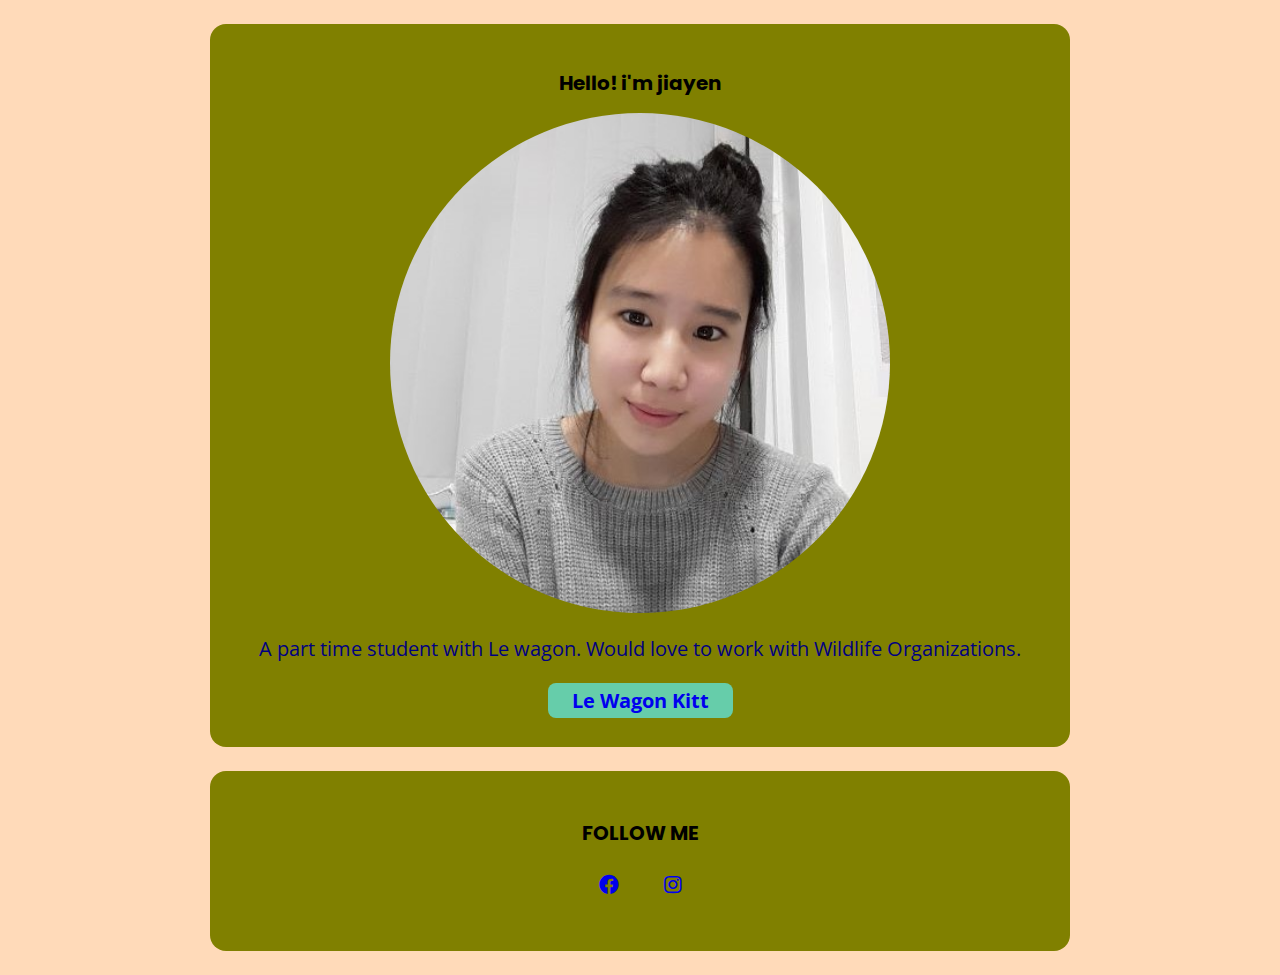
==== profile/index.html @ 6b73beeb "done" ====
<html>
    <head>
      <link rel="stylesheet" href="https://use.fontawesome.com/releases/v5.6.3/css/all.css">
      <link rel="stylesheet" href="style.css">
      <meta name="viewport" content="width=device-width, initial-scale=1">
      <meta charset="utf-8">
      <title> Profile </title>
    </head>

    <body>
      <div class="container">
        <div class="card-white">
          <h1>Hello! i'm jiayen</h1>
          <img src="images/profile.jpg" alt="profile" class="img-circle">
          <p>A part time student with Le wagon. Would love to work with Wildlife Organizations.</p>
          <a href="https://kitt.lewagon.com/alumni/jiayenlee" class="btn-teal"> Le Wagon Kitt </a>
        </div>

        <div class="card-white">
          <h2>FOLLOW ME</h2>
            <ul class="list-inline">
              <li>
                <a href="https://www.facebook.com/" class="social-icon" target="_blank">
                  <i class="fab fa-facebook"></i>
                </a>
              </li>

              <li>
                <a href="https://www.instagram.com/" class="social-icon" target="_blank">
                  <i class="fab fa-instagram"></i>
                </a>
              </li>
            </ul>
        </div>
      </div>
    </body>
</html>
---- profile/style.css ----
@import url('https://fonts.googleapis.com/css2?family=Poppins:wght@600&display=swap');
@import url('https://fonts.googleapis.com/css2?family=Open+Sans&display=swap');
body {
    background-color:peachpuff;
    color: navy;
    font-family: 'Open Sans', sans-serif;
    font-size: 20px;
    line-height: 1.6;
}

h1, h2 {
    color: black;
    font-family: 'Poppins', sans-serif;
    font-size: 20px;
    line-height: 1.6;
}

a {
   color: silkblue;
   text-decoration: none;
   font-weight: bold
}

a:hover {
    color: blue
}

.img-circle{
    width: 500px;
    border-radius: 50%
}

.card-white {
    background-color: olive;
    width: 800px;
    margin: 24px auto;
    padding: 30px;
    text-align: center;
    border-radius: 16px
}

.btn-teal {
    background-color: mediumaquamarine;
    padding: 4px 24px;
    border-radius: 8px
}

.btn-teal:hover {
    background-color: wheat
}

.list-inline {
    list-style: none;
    padding-left: 0px
}

.list-inline > li {
    display: inline-block;
    padding: 0px 20px
}

@media (max-width: 960px) {
    /* For a screen < 960px, this CSS will be read */
    .container {
      width: 700px;
    }
  }
  @media (max-width: 720px) {
    /* For a screen < 720px, this CSS will be read */
    .container {
      width: 500px;
    }
  }
  @media (max-width: 540px) {
    /* For a screen < 540px, this CSS will be read */
    .container {
      width: 300px;
    }
  }
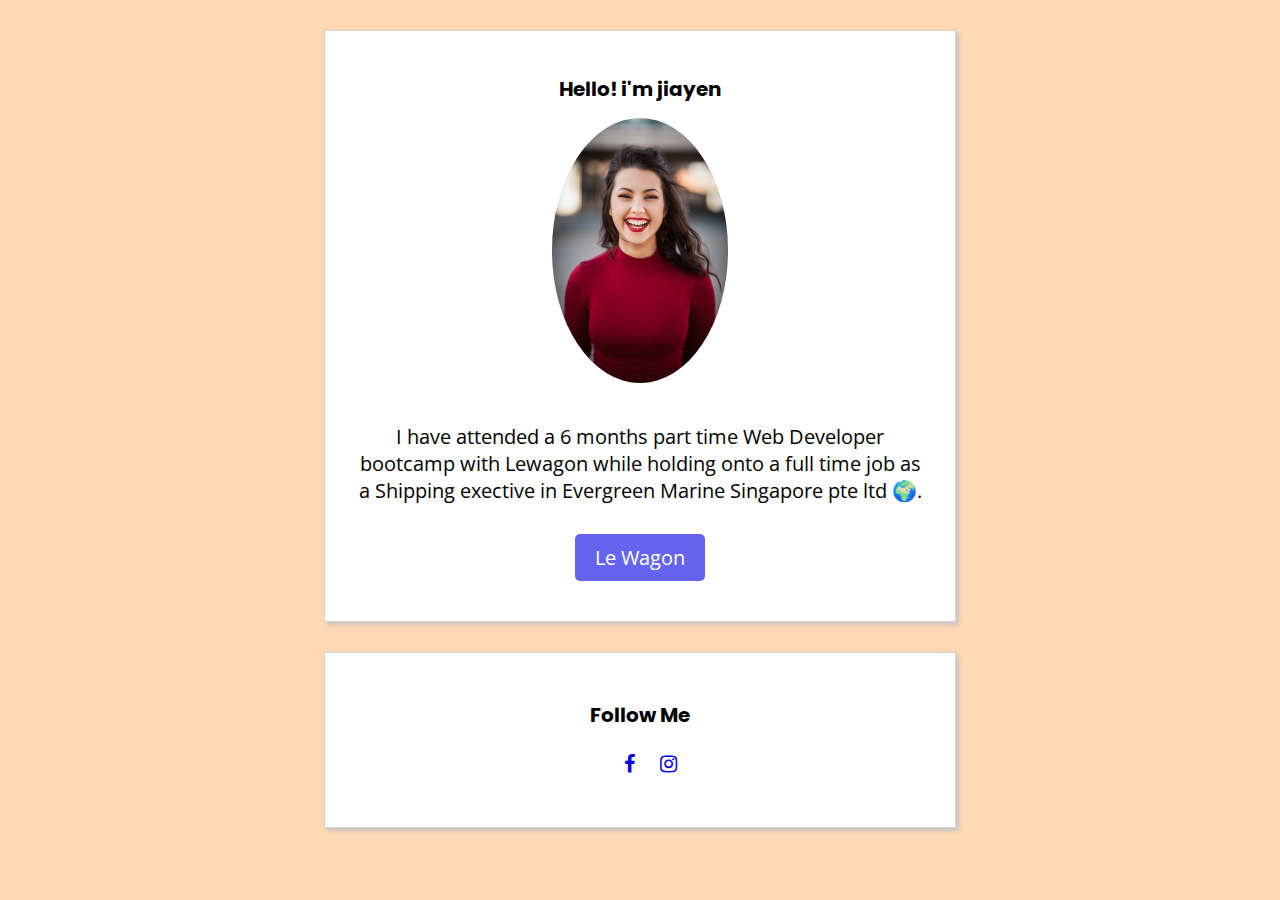
==== commit b96bdccd: "new profile page" ====
--- a/profile/index.html
+++ b/profile/index.html
@@ -1,37 +1,40 @@
 <html>
     <head>
-      <link rel="stylesheet" href="https://use.fontawesome.com/releases/v5.6.3/css/all.css">
       <link rel="stylesheet" href="style.css">
-      <meta name="viewport" content="width=device-width, initial-scale=1">
+      <link rel="stylesheet" href="https://cdnjs.cloudflare.com/ajax/libs/font-awesome/4.7.0/css/font-awesome.min.css">
       <meta charset="utf-8">
       <title> Profile </title>
     </head>
 
     <body>
       <div class="container">
-        <div class="card-white">
+        <div class="card" id="intro-card">
           <h1>Hello! i'm jiayen</h1>
-          <img src="images/profile.jpg" alt="profile" class="img-circle">
-          <p>A part time student with Le wagon. Would love to work with Wildlife Organizations.</p>
-          <a href="https://kitt.lewagon.com/alumni/jiayenlee" class="btn-teal"> Le Wagon Kitt </a>
+
+          <img class="img-circle" src="images/profile.jpg" alt="profile photo"  />
+
+          <p id="intro">I have attended a 6 months part time Web Developer bootcamp with Lewagon while holding onto a full time job as a Shipping exective in Evergreen Marine Singapore pte ltd 🌍.
+          </p>
+
+          <a class="button" href="https://www.lewagon.com" target="_blank">Le Wagon</a>
+
         </div>
 
-        <div class="card-white">
-          <h2>FOLLOW ME</h2>
-            <ul class="list-inline">
-              <li>
-                <a href="https://www.facebook.com/" class="social-icon" target="_blank">
-                  <i class="fab fa-facebook"></i>
-                </a>
-              </li>
-
-              <li>
-                <a href="https://www.instagram.com/" class="social-icon" target="_blank">
-                  <i class="fab fa-instagram"></i>
-                </a>
-              </li>
-            </ul>
-        </div>
+        <div class="card">
+          <h2>Follow Me</h2>
+          <ul>
+            <li>
+              <a href="https://www.facebook.com/" class="social-icon" target="_blank">
+                <i class="fa fa-facebook"></i>
+              </a>
+            </li>
+            <li>
+              <a href="https://www.instagram.com/" target="_blank" class="social-icon">
+                <i class="fa fa-instagram"></i> 
+              </a>
+            </li>
+          </ul>
+        </div>  
       </div>
     </body>
 </html>--- a/profile/style.css
+++ b/profile/style.css
@@ -1,79 +1,66 @@
 @import url('https://fonts.googleapis.com/css2?family=Poppins:wght@600&display=swap');
 @import url('https://fonts.googleapis.com/css2?family=Open+Sans&display=swap');
+
 body {
-    background-color:peachpuff;
-    color: navy;
-    font-family: 'Open Sans', sans-serif;
-    font-size: 20px;
-    line-height: 1.6;
+	background-color: #ffd9b3;
+	color: black;
+	font-family: 'Open Sans', sans-serif;
+	font-size: 20px;
 }
 
 h1, h2 {
-    color: black;
-    font-family: 'Poppins', sans-serif;
-    font-size: 20px;
-    line-height: 1.6;
+	font-family: 'Poppins', sans-serif;
+	font-size: 20px;
 }
 
-a {
-   color: silkblue;
-   text-decoration: none;
-   font-weight: bold
+a{
+  text-decoration: none;
 }
 
-a:hover {
-    color: blue
+.container {
+	width: 50%;
+	margin: 0 auto;
 }
 
-.img-circle{
-    width: 500px;
-    border-radius: 50%
+.card {
+	text-align: center;
+  background: white;
+  padding: 30px;
+	margin: 30px 0;
+  border: 1px solid lightgrey;
+	box-shadow: 3px 3px 5px #c5c3c3;
+
 }
 
-.card-white {
-    background-color: olive;
-    width: 800px;
-    margin: 24px auto;
-    padding: 30px;
-    text-align: center;
-    border-radius: 16px
+#intro-card {
+	padding-bottom: 50px;
 }
 
-.btn-teal {
-    background-color: mediumaquamarine;
-    padding: 4px 24px;
-    border-radius: 8px
+.img-circle {
+	border-radius: 50%;
+	height: 30%;
 }
 
-.btn-teal:hover {
-    background-color: wheat
+#intro {
+	margin: 40px 0 ;
 }
 
-.list-inline {
-    list-style: none;
-    padding-left: 0px
+.button {
+	background-color: rgb(100, 100, 240);
+	color: white;
+	padding: 10px 20px;
+	border-radius: 5px;
 }
 
-.list-inline > li {
-    display: inline-block;
-    padding: 0px 20px
+.button:hover{
+	background-color: rgb(76, 76, 187);
 }
 
-@media (max-width: 960px) {
-    /* For a screen < 960px, this CSS will be read */
-    .container {
-      width: 700px;
-    }
-  }
-  @media (max-width: 720px) {
-    /* For a screen < 720px, this CSS will be read */
-    .container {
-      width: 500px;
-    }
-  }
-  @media (max-width: 540px) {
-    /* For a screen < 540px, this CSS will be read */
-    .container {
-      width: 300px;
-    }
-  }+li {
+	list-style: none;
+	display: inline-block;
+	padding: 0 20px;
+	padding-left: 0;
+}
+
+
